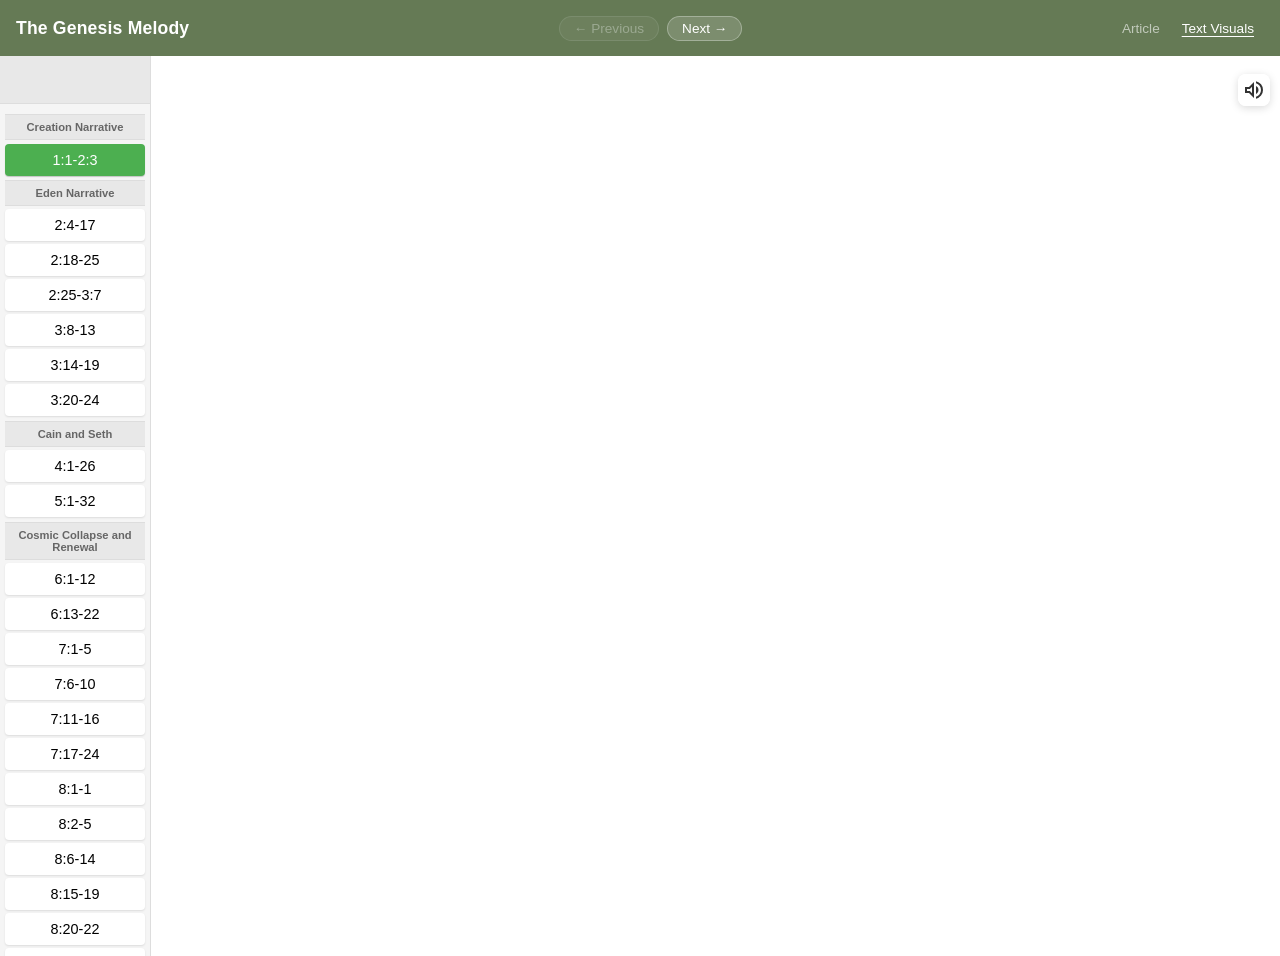
==== public/reader.html @ 911d2dff "Promote the reader to a first class citizen" ====
<!DOCTYPE html>
<html>
<head>
    <title>Text Visuals – The Genesis Melody</title>
    <link rel="stylesheet" href="styles/style.css">
    <style>
        /* Navbar */
        .gm-navbar {
            position: fixed;
            top: 0;
            left: 0;
            right: 0;
            height: 56px;
            background-color: #657A55;
            display: flex;
            align-items: center;
            padding: 0 16px;
            z-index: 1030;
        }
        .gm-navbar-brand {
            color: #fff;
            font-size: 1.1rem;
            font-weight: 600;
            text-decoration: none;
            letter-spacing: 0.01em;
        }
        .gm-navbar-brand:hover { color: #fff; text-decoration: none; }
        .gm-navbar-nav {
            display: flex;
            gap: 8px;
            flex: 1;
            justify-content: center;
        }
        .gm-nav-btn {
            background: rgba(255,255,255,0.15);
            color: #fff;
            border: 1px solid rgba(255,255,255,0.3);
            border-radius: 14px;
            padding: 4px 14px;
            font-size: 0.85rem;
            font-weight: 500;
            cursor: pointer;
            transition: background 0.15s;
        }
        .gm-nav-btn:hover { background: rgba(255,255,255,0.28); }
        .gm-nav-btn:disabled { opacity: 0.35; cursor: default; }
        .gm-page-links {
            display: flex;
            gap: 2px;
        }
        .gm-page-link {
            color: rgba(255,255,255,0.6);
            text-decoration: none;
            font-size: 0.85rem;
            font-weight: 500;
            padding: 4px 10px;
            border-radius: 12px;
        }
        .gm-page-link:hover { color: #fff; text-decoration: none; }
        .gm-page-active {
            color: #fff;
            text-decoration: underline;
            text-underline-offset: 3px;
        }
        .gm-nav-hamburger {
            display: none;
            background: none;
            border: none;
            color: #fff;
            font-size: 20px;
            cursor: pointer;
            padding: 4px 8px;
            margin-right: 6px;
            line-height: 1;
        }
        #gm-mobile-overlay {
            display: none;
            position: fixed;
            inset: 0;
            top: 56px;
            background: rgba(0,0,0,0.45);
            z-index: 998;
        }
        #gm-mobile-overlay.active { display: block; }
        /* Layout */
        .main-container {
            display: flex;
            height: calc(100vh - 56px);
            margin-top: 56px;
        }
        #left-panel {
            width: 100% !important;
            flex: 1;
        }
        .bible-reader-container {
            display: flex;
            height: 100%;
        }
        .nav-column {
            flex: 0 0 auto;
        }
        .iframe-column {
            flex: 1;
            display: flex;
            flex-direction: column;
        }
        .iframe-controls {
            display: flex;
            align-items: center;
            padding: 10px;
            gap: 10px;
        }
        /* Audio Player Styles */
        .audio-player-container {
            position: absolute;
            top: 4px;
            right: 10px;
            z-index: 1000;
            display: flex;
            align-items: center;
            flex-direction: row-reverse;
            pointer-events: none;
        }
        .audio-player-icon {
            width: 32px;
            height: 32px;
            border: none;
            background: rgba(255, 255, 255, 0.95);
            cursor: pointer;
            display: flex;
            align-items: center;
            justify-content: center;
            color: #333;
            padding: 4px;
            border-radius: 8px;
            box-shadow: 0 2px 8px rgba(0, 0, 0, 0.15);
            transition: background 0.2s;
            flex-shrink: 0;
            pointer-events: auto;
        }
        .audio-player-icon:hover {
            background: rgba(255, 255, 255, 1);
        }
        .audio-player-controls {
            display: flex;
            flex-direction: column;
            gap: 8px;
            padding: 12px;
            min-width: 300px;
            background: rgba(255, 255, 255, 0.95);
            border-radius: 8px;
            box-shadow: 0 2px 8px rgba(0, 0, 0, 0.15);
            margin-right: 8px;
            transform: translateX(100%);
            opacity: 0;
            transition: transform 0.3s ease, opacity 0.3s ease;
            pointer-events: none;
        }
        .audio-player-controls.show {
            transform: translateX(0);
            opacity: 1;
            pointer-events: auto;
        }
        .audio-controls-main {
            display: flex;
            align-items: center;
            gap: 8px;
        }
        .audio-btn {
            width: 36px;
            height: 36px;
            border: none;
            background: transparent;
            cursor: pointer;
            display: flex;
            align-items: center;
            justify-content: center;
            color: #333;
            border-radius: 6px;
            transition: background 0.2s;
            flex-shrink: 0;
        }
        .audio-btn-primary {
            background: rgba(0, 0, 0, 0.05);
        }
        .audio-btn:hover {
            background: rgba(0, 0, 0, 0.1);
        }
        .audio-btn:active {
            background: rgba(0, 0, 0, 0.2);
        }
        .audio-progress-container {
            display: flex;
            align-items: center;
            gap: 8px;
            flex: 1;
            min-width: 0;
        }
        .audio-time {
            font-size: 12px;
            color: #666;
            font-variant-numeric: tabular-nums;
            flex-shrink: 0;
        }
        .audio-progress {
            flex: 1;
            height: 4px;
            border-radius: 2px;
            background: #ddd;
            outline: none;
            cursor: pointer;
            -webkit-appearance: none;
            appearance: none;
        }
        .audio-progress::-webkit-slider-thumb {
            -webkit-appearance: none;
            appearance: none;
            width: 12px;
            height: 12px;
            border-radius: 50%;
            background: #333;
            cursor: pointer;
        }
        .audio-progress::-moz-range-thumb {
            width: 12px;
            height: 12px;
            border-radius: 50%;
            background: #333;
            cursor: pointer;
            border: none;
        }
        .audio-progress:hover::-webkit-slider-thumb {
            background: #000;
        }
        .audio-progress:hover::-moz-range-thumb {
            background: #000;
        }
    </style>
    <script type="text/javascript" src="scripts/avraham.js"></script>
    <script>
        // Prevent JS errors for missing elements in simplified version
        // This must run before avraham.js initializes
        document.addEventListener('DOMContentLoaded', function() {
            const createDummyElement = (id, tag = 'div') => {
                if (document.getElementById(id)) return;
                const elem = document.createElement(tag);
                elem.id = id;
                elem.style.display = 'none';
                // Set default values for form elements
                if (tag === 'button') {
                    elem.disabled = false;
                } else if (tag === 'input' || tag === 'select' || tag === 'textarea') {
                    elem.value = tag === 'input' ? '10' : (tag === 'select' ? '' : '[]');
                }
                document.body.appendChild(elem);
                return elem;
            };
            
            // Create dummy elements that JS expects but we removed
            // Panel toggles and structure
            createDummyElement('left-panel-toggle', 'button');
            createDummyElement('right-panel-toggle', 'button');
            createDummyElement('resizer');
            createDummyElement('right-panel');
            
            // Verse selection elements
            createDummyElement('verse-selection-column');
            createDummyElement('clear-all-btn', 'button');
            createDummyElement('verse-close-btn', 'button');
            createDummyElement('verse-list');
            createDummyElement('select-all-btn', 'button');
            
            // Full screen button
            createDummyElement('fullscreen-btn', 'button');
            
            // Search interface elements
            createDummyElement('search_button', 'button');
            createDummyElement('model_name', 'select');
            createDummyElement('record_level', 'select');
            createDummyElement('top_k', 'input');
            createDummyElement('search_verses', 'textarea');
            createDummyElement('clear_verses_button', 'button');
            createDummyElement('results_container');
        });
    </script>
</head>
<body>
    <nav class="gm-navbar">
        <button id="hamburger-btn" class="gm-nav-hamburger" title="Show navigation">☰</button>
        <a class="gm-navbar-brand" href="/">The Genesis Melody</a>
        <div class="gm-navbar-nav">
            <button id="prev-btn" class="gm-nav-btn">← Previous</button>
            <button id="next-btn" class="gm-nav-btn">Next →</button>
        </div>
        <div class="gm-page-links">
            <a class="gm-page-link" href="/">Article</a>
            <a class="gm-page-link gm-page-active" href="/reader">Text Visuals</a>
        </div>
    </nav>
    <div id="gm-mobile-overlay"></div>
    <div class="main-container">
        <!-- Left side: Bible Reader -->
        <div class="left-panel" id="left-panel">
            <div class="bible-reader-container">
                <!-- Navigation Column -->
                <div class="nav-column" id="nav-column">
                    <div class="nav-header">
                        <span>&nbsp;</span>
                        <button class="mobile-close-btn" id="nav-close-btn" style="display: none;">×</button>
                    </div>
                    <div class="nav-list" id="nav-list">
                        <!-- Populated by JavaScript -->
                    </div>
                </div>
                
                <!-- Iframe Column -->
                <div class="iframe-column">
                    <div style="position: relative; flex: 1; overflow: hidden;">
                        <iframe 
                            id="bible-visual-iframe"
                            src="https://bibleproject-genesis-one.web.app/"
                            style="width: 100%; height: 100%; border: none;">
                        </iframe>
                        <!-- Audio Player -->
                        <div id="audio-player-container" class="audio-player-container">
                            <!-- Collapsed Icon -->
                            <button id="audio-player-toggle" class="audio-player-icon" title="Audio Tour Guide">
                                <svg xmlns="http://www.w3.org/2000/svg" height="24px" viewBox="0 -960 960 960" width="24px" fill="currentColor">
                                    <path d="M560-131v-82q90-26 145-100t55-168q0-94-55-168T560-749v-82q124 28 202 125.5T840-481q0 127-78 224.5T560-131ZM120-360v-240h160l200-200v640L280-360H120Zm440 40v-322q47 22 73.5 66t26.5 96q0 51-26.5 94.5T560-320ZM400-606l-86 86H200v80h114l86 86v-252ZM300-480Z"/>
                                </svg>
                            </button>
                            <!-- Expanded Controls -->
                            <div id="audio-player-controls" class="audio-player-controls">
                                <audio id="audio-player" preload="metadata"></audio>
                                <div class="audio-controls-main">
                                    <button id="audio-play-pause" class="audio-btn audio-btn-primary" title="Play/Pause">
                                        <svg id="play-icon" width="20" height="20" viewBox="0 0 24 24" fill="currentColor">
                                            <path d="M8 5v14l11-7z"/>
                                        </svg>
                                        <svg id="pause-icon" width="20" height="20" viewBox="0 0 24 24" fill="currentColor" style="display: none;">
                                            <path d="M6 4h4v16H6V4zm8 0h4v16h-4V4z"/>
                                        </svg>
                                    </button>
                                    <button id="audio-jump-back-10" class="audio-btn" title="Jump Back 10 Seconds">
                                        <svg xmlns="http://www.w3.org/2000/svg" height="24px" viewBox="0 -960 960 960" width="24px" fill="#888">
                                            <path d="M480-80q-75 0-140.5-28.5t-114-77q-48.5-48.5-77-114T120-440h80q0 117 81.5 198.5T480-160q117 0 198.5-81.5T760-440q0-117-81.5-198.5T480-720h-6l62 62-56 58-160-160 160-160 56 58-62 62h6q75 0 140.5 28.5t114 77q48.5 48.5 77 114T840-440q0 75-28.5 140.5t-77 114q-48.5 48.5-114 77T480-80ZM360-320v-180h-60v-60h120v240h-60Zm140 0q-17 0-28.5-11.5T460-360v-160q0-17 11.5-28.5T500-560h80q17 0 28.5 11.5T620-520v160q0 17-11.5 28.5T580-320h-80Zm20-60h40v-120h-40v120Z"/>
                                        </svg>
                                    </button>
                                    <div class="audio-progress-container">
                                        <span id="audio-current-time" class="audio-time">0:00</span>
                                        <input type="range" id="audio-progress" class="audio-progress" min="0" max="100" value="0" step="0.1">
                                        <span id="audio-duration" class="audio-time">0:00</span>
                                    </div>
                                    <button id="audio-jump-to-section" class="audio-btn" title="Jump to current section">
                                        <svg xmlns="http://www.w3.org/2000/svg" height="18px" viewBox="0 -960 960 960" width="18px" fill="currentColor">
                                            <path d="m436-320 164-440h80l164 440h-76l-40-112H552l-40 112h-76Zm138-176h132l-64-182h-4l-64 182ZM240-160 100-300l56-56 44 42v-526h80v526l44-42 56 56-140 140Z"/>
                                        </svg>
                                    </button>
                                </div>
                            </div>
                        </div>
                    </div>
                </div>
            </div>
        </div>
    </div>
</body>
</html>
---- public/styles/style.css ----
body {
    font-family: Arial, sans-serif;
    margin: 0;
    padding: 0;
    height: 100vh;
    overflow: hidden;
}

.main-container {
    display: flex;
    height: 100vh;
    width: 100%;
}

.left-panel {
    width: 70%;
    height: 100vh;
    overflow: hidden;
    position: relative;
    display: flex;
}

.bible-reader-container {
    display: flex;
    height: 100%;
    width: 100%;
}

.nav-column {
    width: 150px;
    min-width: 100px;
    height: 100%;
    border-right: 1px solid #ddd;
    display: flex;
    flex-direction: column;
    background-color: #f5f5f5;
}

.nav-header {
    padding: 10px 5px;
    font-weight: bold;
    background-color: #e8e8e8;
    border-bottom: 1px solid #ddd;
    text-align: center;
    font-size: 0.85em;
    line-height: 26.5px;
    display: flex;
    justify-content: space-between;
    align-items: center;
}

.nav-section-header {
    padding: 6px 5px;
    font-size: 0.7em;
    color: #666;
    font-weight: 600;
    text-align: center;
    background-color: #e8e8e8;
    border-bottom: 1px solid #ddd;
    border-top: 1px solid #ddd;
    margin-top: 5px;
}

.nav-list {
    flex: 1;
    overflow-y: auto;
    padding: 5px;
}

.nav-item {
    padding: 8px 10px;
    margin: 3px 0;
    cursor: pointer;
    border-radius: 4px;
    background-color: white;
    box-shadow: 0 1px 2px rgba(0,0,0,0.1);
    transition: all 0.2s ease;
    font-size: 0.9em;
    text-align: center;
}

.nav-item:hover {
    background-color: #f0f0f0;
    box-shadow: 0 2px 4px rgba(0,0,0,0.15);
}

.nav-item.selected {
    background-color: #4CAF50;
    color: white;
    box-shadow: 0 1px 1px rgba(0,0,0,0.2);
    transform: translateY(1px);
}

.verse-selection-column {
    width: 120px;
    min-width: 100px;
    height: 100%;
    border-right: 1px solid #ddd;
    display: flex;
    flex-direction: column;
    background-color: #fafafa;
    position: relative;
}

.select-all-btn {
    padding: 8px;
    margin: 5px;
    font-size: 0.85em;
    cursor: pointer;
    background-color: #4CAF50;
    color: white;
    border: none;
    border-radius: 4px;
    text-align: center;
}

.select-all-btn:hover {
    background-color: #45a049;
}

.mobile-close-btn {
    padding: 2px 6px;
    font-size: 0.75em;
    cursor: pointer;
    background-color: #ff6b6b;
    color: white;
    border: none;
    border-radius: 3px;
}

.mobile-close-btn:hover {
    background-color: #ff5252;
}

.hamburger-btn {
    padding: 5px 10px;
    font-size: 1.2em;
    cursor: pointer;
    background-color: #4CAF50;
    color: white;
    border: none;
    border-radius: 4px;
}

.hamburger-btn:hover {
    background-color: #45a049;
}

.fullscreen-btn {
    padding: 5px 15px;
    font-size: 0.9em;
    cursor: pointer;
    background-color: #2196F3;
    color: white;
    border: none;
    border-radius: 4px;
}

.fullscreen-btn:hover {
    background-color: #1976D2;
}

/* Mobile responsive styles */
@media (max-width: 600px) {
    .nav-column,
    .verse-selection-column {
        position: fixed;
        top: 0;
        left: 0;
        width: 250px;
        height: 100vh;
        z-index: 2000;
        background-color: white;
        box-shadow: 2px 0 10px rgba(0,0,0,0.2);
        transform: translateX(-100%);
        transition: transform 0.3s ease;
    }
    
    .nav-column.mobile-visible,
    .verse-selection-column.mobile-visible {
        transform: translateX(0);
    }
    
    .nav-column {
        z-index: 2001;
    }
    
    .verse-selection-column {
        left: 250px;
        z-index: 2000;
    }
    
    .verse-selection-column.mobile-visible {
        transform: translateX(0);
    }
    
    .mobile-close-btn {
        display: block !important;
    }
    
    .hamburger-btn {
        display: block !important;
    }
    
    .iframe-column {
        margin-left: 0;
    }
    
    .bible-reader-container {
        margin-left: 0;
    }
    
    /* Hide navigation and verse columns by default on mobile */
    .nav-column:not(.mobile-visible) {
        display: none;
    }
    
    .verse-selection-column:not(.mobile-visible) {
        display: none;
    }
}

.verse-header {
    padding: 10px 5px;
    font-weight: bold;
    background-color: #e8e8e8;
    border-bottom: 1px solid #ddd;
    text-align: center;
    font-size: 0.85em;
    display: flex;
    justify-content: space-between;
    align-items: center;
    min-height: 26.5px;
}

.clear-all-btn {
    padding: 2px 6px;
    font-size: 0.75em;
    cursor: pointer;
    background-color: #ff6b6b;
    color: white;
    border: none;
    border-radius: 3px;
}

.clear-all-btn:hover {
    background-color: #ff5252;
}

.verse-list {
    flex: 1;
    overflow-y: auto;
    padding: 5px;
}

.verse-checkbox-item {
    padding: 4px 6px;
    margin: 2px 0;
    cursor: pointer;
    border-radius: 3px;
    background-color: white;
    box-shadow: 0 1px 2px rgba(0,0,0,0.1);
    transition: all 0.2s ease;
    font-size: 0.8em;
    text-align: center;
    display: flex;
    align-items: center;
    justify-content: center;
}

.verse-checkbox-item:hover {
    background-color: #f0f0f0;
    box-shadow: 0 2px 3px rgba(0,0,0,0.12);
}

.verse-checkbox-item.selected {
    background-color: #2196F3;
    color: white;
    box-shadow: 0 1px 1px rgba(0,0,0,0.2);
    transform: translateY(1px);
}

.verse-checkbox-item input[type="checkbox"] {
    margin-right: 4px;
    cursor: pointer;
    width: 14px;
    height: 14px;
    flex-shrink: 0;
}

.verse-checkbox-item.selected input[type="checkbox"] {
    accent-color: white;
}

.iframe-column {
    flex: 1;
    height: 100%;
    display: flex;
    flex-direction: column;
    background-color: white;
}

.iframe-controls {
    padding: 10px 10px;
    background-color: #e8e8e8;
    border-bottom: 1px solid #ddd;
    display: flex;
    justify-content: space-between;
    gap: 10px;
    align-items: center;
}

.search-header {
    padding: 10px 10px;
    font-weight: bold;
    background-color: #e8e8e8;
    border-bottom: 1px solid #ddd;
    text-align: center;
    font-size: 0.85em;
    margin: 0;
    line-height: 26.5px;
}

.nav-btn {
    padding: 5px 15px;
    font-size: 0.9em;
    cursor: pointer;
    background-color: #4CAF50;
    color: white;
    border: none;
    border-radius: 4px;
}

.nav-btn:hover {
    background-color: #45a049;
}

.nav-btn:disabled {
    background-color: #ccc;
    cursor: not-allowed;
}

.resizer {
    width: 4px;
    background-color: #ccc;
    cursor: col-resize;
    user-select: none;
    transition: background-color 0.2s;
}

.resizer:hover {
    background-color: #4CAF50;
}

.right-panel {
    width: 30%;
    height: 100vh;
    overflow: hidden;
    min-width: 300px;
    position: relative;
    display: flex;
    flex-direction: column;
}

.right-panel-content {
    flex: 1;
    overflow-y: auto;
    padding: 10px;
}

.right-panel h1 {
    display: none;
}

.panel-toggle {
    position: absolute;
    top: 5px;
    right: 5px;
    width: 30px;
    height: 30px;
    border: none;
    background-color: rgba(0, 0, 0, 0.1);
    border-radius: 4px;
    cursor: pointer;
    display: flex;
    align-items: center;
    justify-content: center;
    font-size: 18px;
    z-index: 1000;
}

.panel-toggle:hover {
    background-color: rgba(0, 0, 0, 0.2);
}

.left-panel {
    position: relative;
}

.left-panel .panel-toggle {
    top: 5px;
    left: 5px;
}

.panel-restore {
    position: fixed;
    top: 5px;
    width: 30px;
    height: 30px;
    border: none;
    background-color: rgba(76, 175, 80, 0.8);
    border-radius: 4px;
    cursor: pointer;
    display: flex;
    align-items: center;
    justify-content: center;
    font-size: 15px;
    z-index: 1000;
    box-shadow: 0 2px 4px rgba(0,0,0,0.2);
}

.panel-restore:hover {
    background-color: rgba(76, 175, 80, 1);
}

.panel-restore.left-restore {
    left: 5px;
}

.panel-restore.right-restore {
    right: 5px;
}

h1 {
    color: #333;
}

h2 {
    color: #666;
    border-bottom: 2px solid #ccc;
    padding-bottom: 5px;
    display: none;
}

section {
    padding: 10px;
    margin-bottom: 10px;
    background-color: #f9f9f9;
    border-radius: 5px;
}

.search-info {
    padding: 8px;
    background-color: #e3f2fd;
    border-left: 4px solid #2196F3;
    border-radius: 4px;
    font-size: 0.9em;
}

label {
    display: inline-block;
    width: 150px;
    font-weight: bold;
}

input[type="button"] {
    padding: 10px 20px;
    font-size: 16px;
    cursor: pointer;
    background-color: #4CAF50;
    color: white;
    border: none;
    border-radius: 4px;
}

input[type="button"]:hover:not(:disabled) {
    background-color: #45a049;
}

input[type="button"]:disabled {
    background-color: #ccc;
    color: #666;
    cursor: not-allowed;
    opacity: 0.6;
}

#clear_verses_button {
    background-color: #ff6b6b;
    color: white;
}

#clear_verses_button:hover:not(:disabled) {
    background-color: #ff5252;
}

select, input[type="number"], textarea {
    padding: 5px;
    font-size: 14px;
    border: 1px solid #ccc;
    border-radius: 4px;
}

textarea {
    width: 100%;
    font-family: monospace;
}

#results_container {
    margin-top: 20px;
}

.result-item {
    margin: 10px 0;
    padding: 10px;
    background-color: white;
    border-left: 4px solid #4CAF50;
    border-radius: 4px;
}

.result-item .result-header {
    display: flex;
    justify-content: space-between;
    align-items: center;
    margin-bottom: 8px;
}

.result-item h3 {
    margin-top: 0;
    color: #333;
    flex: 1;
}

.meditation-rating {
    padding: 4px 8px;
    font-size: 0.85em;
    border: 1px solid #ccc;
    border-radius: 4px;
    background-color: white;
    cursor: pointer;
    min-width: 60px;
}

.meditation-rating:hover {
    border-color: #4CAF50;
}

.result-item .score {
    color: #666;
    font-size: 0.9em;
}

.result-item .text {
    margin: 10px 0;
    line-height: 1.5;
}

.result-item .hebrew {
    direction: rtl;
    text-align: right;
    font-family: "SBL Hebrew", "Ezra SIL", "Times New Roman", serif;
    margin: 10px 0;
    padding: 10px;
    background-color: #f0f0f0;
    border-radius: 4px;
}

.spinner-container {
    display: flex;
    flex-direction: column;
    align-items: center;
    justify-content: center;
    padding: 40px 20px;
    min-height: 200px;
}

.spinner {
    border: 4px solid #f3f3f3;
    border-top: 4px solid #4CAF50;
    border-radius: 50%;
    width: 50px;
    height: 50px;
    animation: spin 1s linear infinite;
    margin-bottom: 15px;
}

@keyframes spin {
    0% { transform: rotate(0deg); }
    100% { transform: rotate(360deg); }
}

.spinner-text {
    color: #666;
    font-size: 0.9em;
    margin-top: 10px;
}

/* Voting Feature Styles (only used on avraham-dense.html) */
.feedback-section {
    padding: 10px;
    margin: 15px 0;
    background-color: #f9f9f9;
    border-radius: 4px;
}

.feedback-header {
    display: flex;
    flex-direction: column;
    gap: 4px;
}

.feedback-label-group {
    display: flex;
    flex-direction: column;
    gap: 4px;
}

.feedback-label-row {
    display: flex;
    justify-content: space-between;
    align-items: center;
    gap: 10px;
}

.feedback-label {
    font-weight: bold;
    color: #333;
    margin: 0;
    display: inline !important;
    width: auto !important;
}

.feedback-subtitle {
    font-size: 0.85em;
    color: #666;
    font-style: italic;
}

.info-icon-wrapper {
    position: relative;
    display: inline;
}

.info-icon {
    display: inline-block;
    vertical-align: baseline;
    cursor: help;
    margin-left: 3px;
    flex-shrink: 0;
    transition: opacity 0.2s;
    width: 14px;
    height: 14px;
    position: relative;
    top: -2px;
}

.info-icon:hover {
    opacity: 0.7;
}

.info-tooltip {
    position: absolute;
    top: 100%;
    left: 0;
    margin-top: 4px;
    width: 300px;
    padding: 12px;
    background-color: #333;
    color: white;
    border-radius: 4px;
    font-size: 0.85em;
    font-weight: normal;
    line-height: 1.5;
    z-index: 1000;
    display: none;
    box-shadow: 0 4px 6px rgba(0, 0, 0, 0.2);
    white-space: normal;
}

.info-tooltip::before {
    content: '';
    position: absolute;
    bottom: 100%;
    left: 10px;
    border: 6px solid transparent;
    border-bottom-color: #333;
}

.submit-feedback-btn {
    padding: 5px 15px;
    font-size: 0.9em;
    cursor: pointer;
    background-color: #4CAF50;
    color: white;
    border: none;
    border-radius: 4px;
    transition: background-color 0.2s;
    flex-shrink: 0;
}

.submit-feedback-btn:hover:not(:disabled) {
    background-color: #45a049;
}

.submit-feedback-btn:disabled {
    background-color: #ccc;
    color: #666;
    cursor: not-allowed;
    opacity: 0.6;
}

/* Toast notification */
.toast {
    position: fixed;
    bottom: 20px;
    left: 50%;
    transform: translateX(-50%) translateY(100px);
    background-color: #4CAF50;
    color: white;
    padding: 12px 24px;
    border-radius: 4px;
    box-shadow: 0 4px 6px rgba(0, 0, 0, 0.2);
    z-index: 10000;
    opacity: 0;
    transition: transform 0.3s ease, opacity 0.3s ease;
    font-size: 0.9em;
}

.toast.show {
    transform: translateX(-50%) translateY(0);
    opacity: 1;
}

/* Audio Player Styles */
.audio-player-container {
    position: absolute;
    top: 4px;
    right: 10px;
    z-index: 1000;
    display: flex;
    align-items: center;
    flex-direction: row-reverse;
    pointer-events: none;
}
.audio-player-icon {
    width: 32px;
    height: 32px;
    border: none;
    background: rgba(255, 255, 255, 0.95);
    cursor: pointer;
    display: flex;
    align-items: center;
    justify-content: center;
    color: #333;
    padding: 4px;
    border-radius: 8px;
    box-shadow: 0 2px 8px rgba(0, 0, 0, 0.15);
    transition: background 0.2s;
    flex-shrink: 0;
    pointer-events: auto;
}
.audio-player-icon:hover {
    background: rgba(255, 255, 255, 1);
}
.audio-player-controls {
    display: flex;
    flex-direction: column;
    gap: 8px;
    padding: 12px;
    min-width: 300px;
    background: rgba(255, 255, 255, 0.95);
    border-radius: 8px;
    box-shadow: 0 2px 8px rgba(0, 0, 0, 0.15);
    margin-right: 8px;
    transform: translateX(100%);
    opacity: 0;
    transition: transform 0.3s ease, opacity 0.3s ease;
    pointer-events: none;
}
.audio-player-controls.show {
    transform: translateX(0);
    opacity: 1;
    pointer-events: auto;
}
.audio-controls-main {
    display: flex;
    align-items: center;
    gap: 8px;
}
.audio-btn {
    width: 36px;
    height: 36px;
    border: none;
    background: transparent;
    cursor: pointer;
    display: flex;
    align-items: center;
    justify-content: center;
    color: #333;
    border-radius: 6px;
    transition: background 0.2s;
    flex-shrink: 0;
}
.audio-btn-primary {
    background: rgba(0, 0, 0, 0.05);
}
.audio-btn:hover {
    background: rgba(0, 0, 0, 0.1);
}
.audio-btn:active {
    background: rgba(0, 0, 0, 0.2);
}
.audio-progress-container {
    display: flex;
    align-items: center;
    gap: 8px;
    flex: 1;
    min-width: 0;
}
.audio-time {
    font-size: 12px;
    color: #666;
    font-variant-numeric: tabular-nums;
    flex-shrink: 0;
}
.audio-progress {
    flex: 1;
    height: 4px;
    border-radius: 2px;
    background: #ddd;
    outline: none;
    cursor: pointer;
    -webkit-appearance: none;
    appearance: none;
}
.audio-progress::-webkit-slider-thumb {
    -webkit-appearance: none;
    appearance: none;
    width: 12px;
    height: 12px;
    border-radius: 50%;
    background: #333;
    cursor: pointer;
}
.audio-progress::-moz-range-thumb {
    width: 12px;
    height: 12px;
    border-radius: 50%;
    background: #333;
    cursor: pointer;
    border: none;
}
.audio-progress:hover::-webkit-slider-thumb {
    background: #000;
}
.audio-progress:hover::-moz-range-thumb {
    background: #000;
}
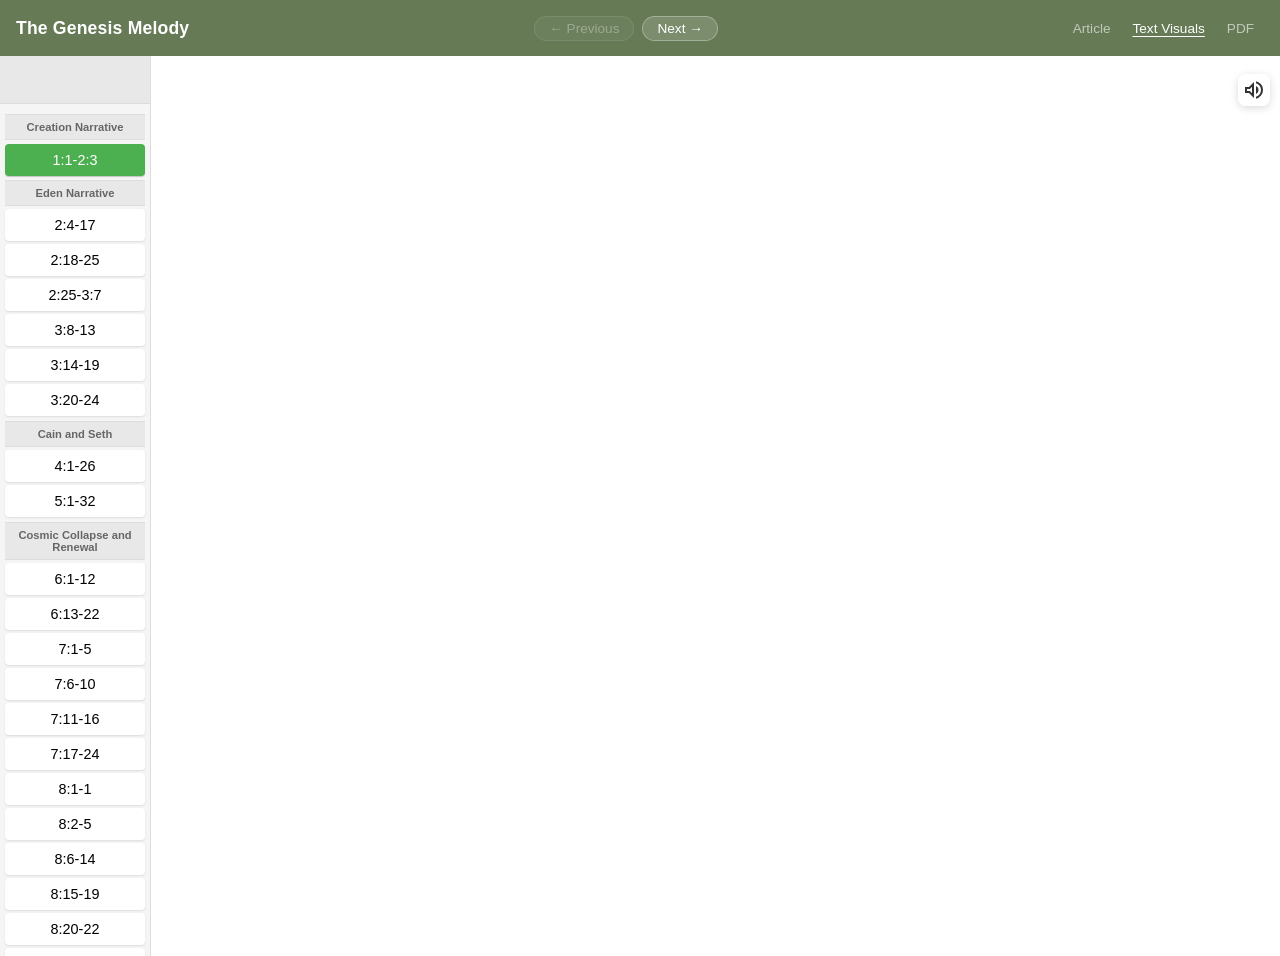
==== commit 944b046f: "links to the PDF" ====
--- a/public/reader.html
+++ b/public/reader.html
@@ -295,6 +295,7 @@
         <div class="gm-page-links">
             <a class="gm-page-link" href="/">Article</a>
             <a class="gm-page-link gm-page-active" href="/reader">Text Visuals</a>
+            <a class="gm-page-link" href="/The%20Genesis%20Melody.pdf">PDF</a>
         </div>
     </nav>
     <div id="gm-mobile-overlay"></div>
